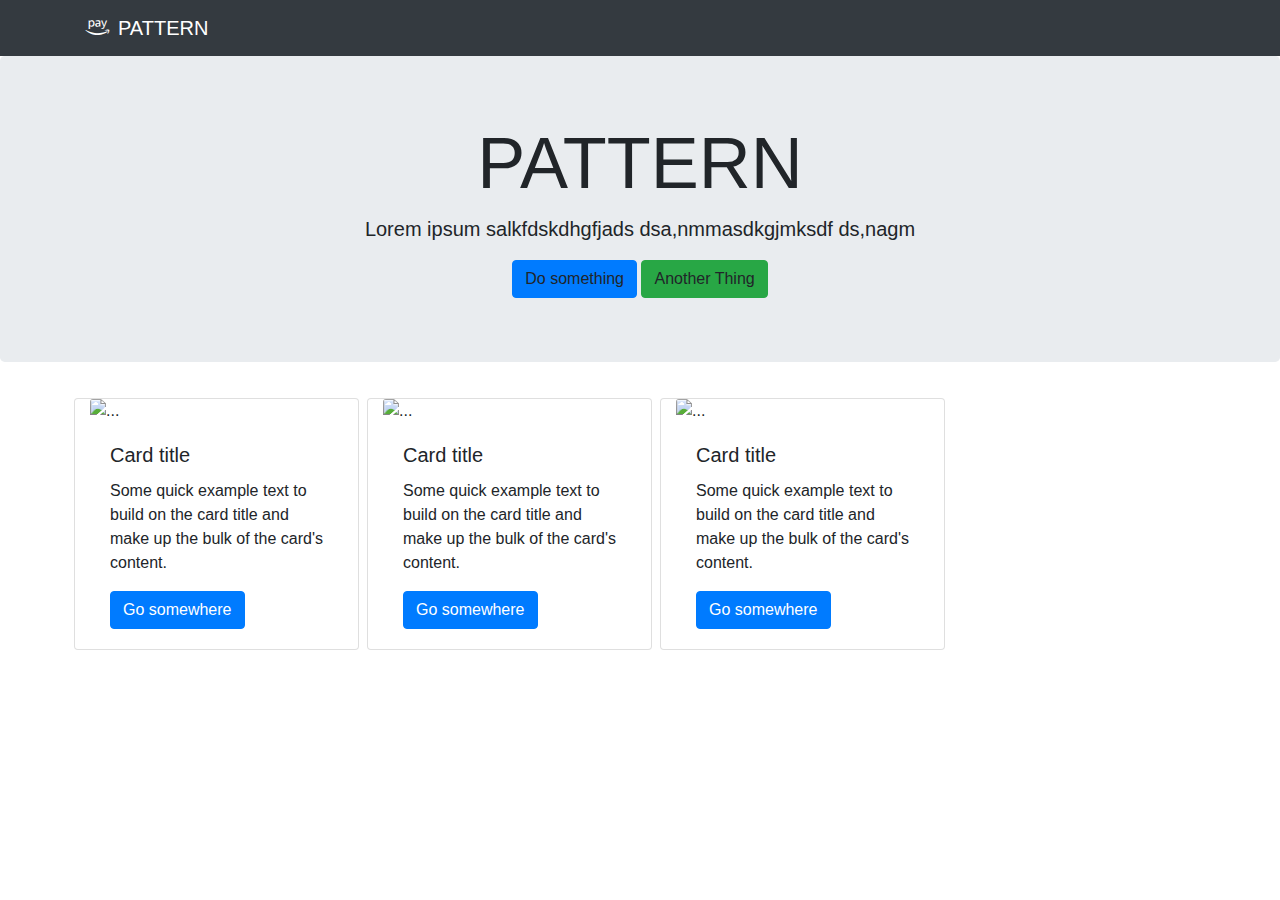
==== index.html @ 2bf9b9d3 "Beginning files" ====
<!doctype html>
<html lang="en">
<head>
    <!-- Required meta tags -->
    <meta charset="utf-8">
    <meta name="viewport" content="width=device-width, initial-scale=1, shrink-to-fit=no">

    <!-- Bootstrap CSS -->
    <link rel="stylesheet" href="https://stackpath.bootstrapcdn.com/bootstrap/4.4.1/css/bootstrap.min.css" integrity="sha384-Vkoo8x4CGsO3+Hhxv8T/Q5PaXtkKtu6ug5TOeNV6gBiFeWPGFN9MuhOf23Q9Ifjh" crossorigin="anonymous">

    <link rel="stylesheet" href="https://use.fontawesome.com/releases/v5.12.1/css/all.css">
    <link rel="stylesheet" href="https://use.fontawesome.com/releases/v5.12.1/css/v4-shims.css">
    <title>Hello, world!</title>
    <style>
        #header{
            background-image: url("../BootstrapProject/imgs/header.jpeg");
        }
    </style>
</head>
<body>
<nav class="navbar bg-dark navbar-dark">
    <div class="container">
        <a href="../BootstrapProject/home.html" class="navbar-brand"><i class="fab fa-amazon-pay mr-2"></i>PATTERN</a>
    </div>
</nav>
<div class="jumbotron text-center" id="header">
    <h1 class="display-3">PATTERN</h1>
    <p class="lead">Lorem ipsum salkfdskdhgfjads dsa,nmmasdkgjmksdf ds,nagm</p>
    <a class="btn btn-primary">Do something </a>
    <a class="btn btn-success">Another Thing</a>
</div>
<div class="container">
    <div class="row">
        <div class="card col-sm-3 col-12 m-1">
            <img src="../BootstrapProject/imgs/pattern1.jpeg" class="card-img-top" alt="...">
            <div class="card-body">
                <h5 class="card-title">Card title</h5>
                <p class="card-text">Some quick example text to build on the card title and make up the bulk of the card's content.</p>
                <a href="#" class="btn btn-primary">Go somewhere</a>
            </div>
        </div>
        <div class="card col-sm-3 col-12 m-1" >
            <img src="../BootstrapProject/imgs/pattern2.jpeg" class="card-img-top" alt="...">
            <div class="card-body">
                <h5 class="card-title">Card title</h5>
                <p class="card-text">Some quick example text to build on the card title and make up the bulk of the card's content.</p>
                <a href="#" class="btn btn-primary">Go somewhere</a>
            </div>
        </div>
        <div class="card col-sm-3 col-12 m-1">
            <img src="../BootstrapProject/imgs/pattern3.jpeg" class="card-img-top" alt="...">
            <div class="card-body">
                <h5 class="card-title">Card title</h5>
                <p class="card-text">Some quick example text to build on the card title and make up the bulk of the card's content.</p>
                <a href="#" class="btn btn-primary">Go somewhere</a>
            </div>
        </div>
    </div>
</div>

<!-- Optional JavaScript -->
<!-- jQuery first, then Popper.js, then Bootstrap JS -->
<script src="https://code.jquery.com/jquery-3.4.1.slim.min.js" integrity="sha384-J6qa4849blE2+poT4WnyKhv5vZF5SrPo0iEjwBvKU7imGFAV0wwj1yYfoRSJoZ+n" crossorigin="anonymous"></script>
<script src="https://cdn.jsdelivr.net/npm/popper.js@1.16.0/dist/umd/popper.min.js" integrity="sha384-Q6E9RHvbIyZFJoft+2mJbHaEWldlvI9IOYy5n3zV9zzTtmI3UksdQRVvoxMfooAo" crossorigin="anonymous"></script>
<script src="https://stackpath.bootstrapcdn.com/bootstrap/4.4.1/js/bootstrap.min.js" integrity="sha384-wfSDF2E50Y2D1uUdj0O3uMBJnjuUD4Ih7YwaYd1iqfktj0Uod8GCExl3Og8ifwB6" crossorigin="anonymous"></script>
</body>
</html>
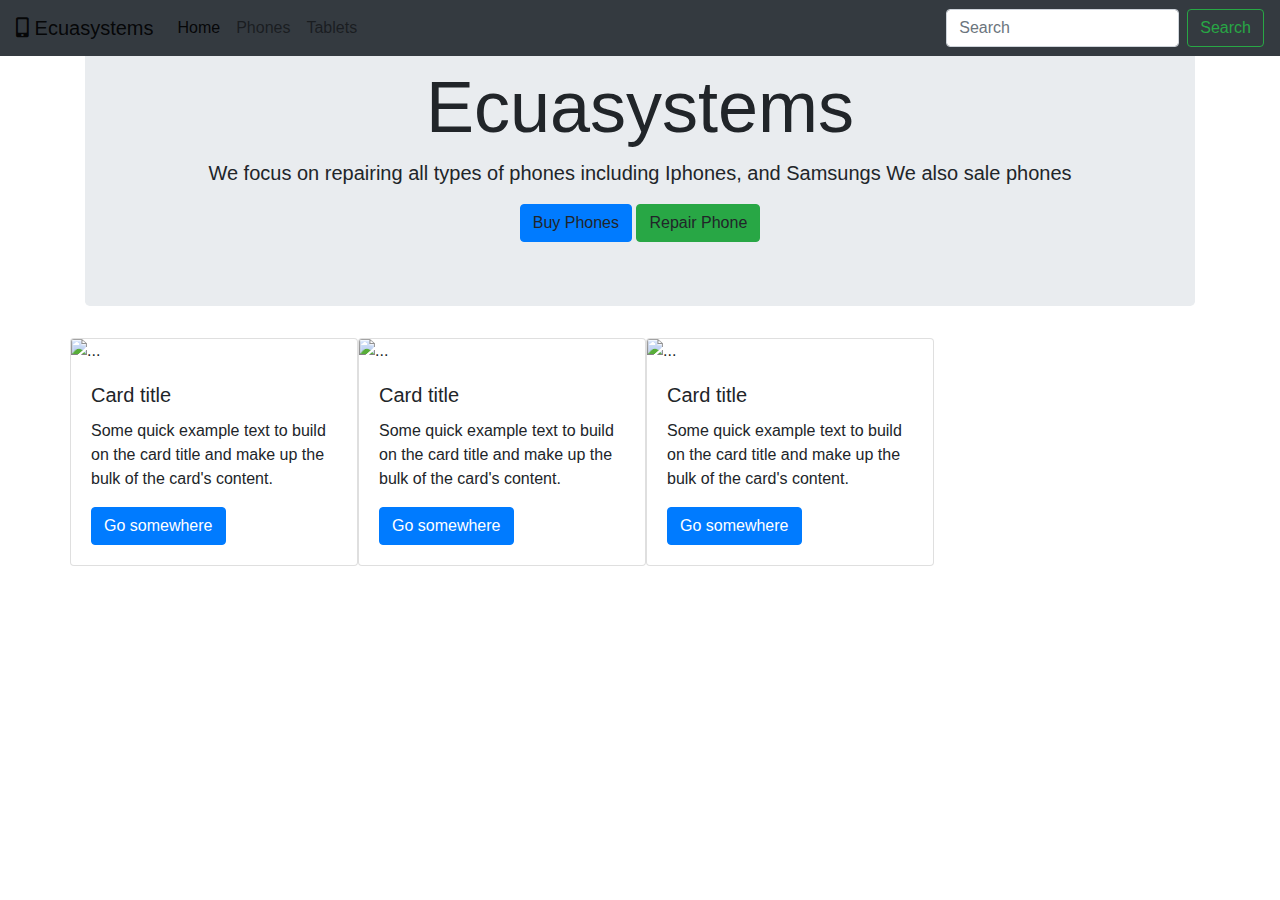
==== commit e2d58dd4: "Update index.html" ====
--- a/index.html
+++ b/index.html
@@ -1,67 +1,106 @@
-<!doctype html>
-<html lang="en">
+<!DOCTYPE html>
+<html lang="">
 <head>
-    <!-- Required meta tags -->
-    <meta charset="utf-8">
-    <meta name="viewport" content="width=device-width, initial-scale=1, shrink-to-fit=no">
-
-    <!-- Bootstrap CSS -->
+    <title>Image Gallery</title>
     <link rel="stylesheet" href="https://stackpath.bootstrapcdn.com/bootstrap/4.4.1/css/bootstrap.min.css" integrity="sha384-Vkoo8x4CGsO3+Hhxv8T/Q5PaXtkKtu6ug5TOeNV6gBiFeWPGFN9MuhOf23Q9Ifjh" crossorigin="anonymous">
-
-    <link rel="stylesheet" href="https://use.fontawesome.com/releases/v5.12.1/css/all.css">
-    <link rel="stylesheet" href="https://use.fontawesome.com/releases/v5.12.1/css/v4-shims.css">
-    <title>Hello, world!</title>
-    <style>
-        #header{
-            background-image: url("../BootstrapProject/imgs/header.jpeg");
-        }
-    </style>
+    <link rel="stylesheet" href="css/home.css">
+    <link rel="stylesheet" href="https://use.fontawesome.com/releases/v5.11.2/css/all.css">
 </head>
 <body>
-<nav class="navbar bg-dark navbar-dark">
+    <nav class="navbar navbar-expand-lg fixed-top navbar-light bg-dark">
+        <a class="navbar-brand" id="ecua" href="#"><i class="fas fa-mobile-alt"></i> Ecuasystems</a>
+        <button class="navbar-toggler" type="button" data-toggle="collapse" data-target="#navbarSupportedContent" aria-controls="navbarSupportedContent" aria-expanded="false" aria-label="Toggle navigation">
+            <span class="navbar-toggler-icon"></span>
+        </button>
+
+        <div class="collapse navbar-collapse" id="navbarSupportedContent">
+            <ul class="navbar-nav mr-auto">
+                <li class="nav-item active">
+                    <a class="nav-link" href="#">Home <span class="sr-only">(current)</span></a>
+                </li>
+                <li class="nav-item">
+                    <a class="nav-link" href="#">Phones</a>
+                </li>
+                <li class="nav-item">
+                    <a class="nav-link" href="#" tabindex="-1" aria-disabled="true">Tablets</a>
+                </li>
+            </ul>
+            <form class="form-inline my-2 my-lg-0">
+                <input class="form-control mr-sm-2" type="search" placeholder="Search" aria-label="Search">
+                <button class="btn btn-outline-success my-2 my-sm-0" type="submit">Search</button>
+            </form>
+        </div>
+    </nav>
     <div class="container">
-        <a href="../BootstrapProject/home.html" class="navbar-brand"><i class="fab fa-amazon-pay mr-2"></i>PATTERN</a>
-    </div>
-</nav>
-<div class="jumbotron text-center" id="header">
-    <h1 class="display-3">PATTERN</h1>
-    <p class="lead">Lorem ipsum salkfdskdhgfjads dsa,nmmasdkgjmksdf ds,nagm</p>
-    <a class="btn btn-primary">Do something </a>
-    <a class="btn btn-success">Another Thing</a>
-</div>
-<div class="container">
-    <div class="row">
-        <div class="card col-sm-3 col-12 m-1">
-            <img src="../BootstrapProject/imgs/pattern1.jpeg" class="card-img-top" alt="...">
-            <div class="card-body">
-                <h5 class="card-title">Card title</h5>
-                <p class="card-text">Some quick example text to build on the card title and make up the bulk of the card's content.</p>
-                <a href="#" class="btn btn-primary">Go somewhere</a>
+        <div class="jumbotron text-center" id="header">
+    		<h1 class="display-3">Ecuasystems</h1>
+    		<p class="lead">We focus on repairing all types of phones including Iphones, and Samsungs We also sale phones</p>
+    		<a class="btn btn-primary">Buy Phones </a>
+    		<a class="btn btn-success">Repair Phone</a>
+		</div>
+        <div class="row">
+            <div class="card" style="width: 18rem;">
+  				<img src="https://images.unsplash.com/photo-1523206489230-c012c64b2b48?ixlib=rb-1.2.1&ixid=eyJhcHBfaWQiOjEyMDd9&auto=format&fit=crop&w=934&q=80" class="card-img-top" alt="...">
+  				<div class="card-body">
+    				<h5 class="card-title">Card title</h5>
+    				<p class="card-text">Some quick example text to build on the 			card title and make up the bulk of the card's content.</p>
+    				<a href="#" class="btn btn-primary">Go somewhere</a>
+  				</div>
+			</div>
+            <div class="card" style="width: 18rem;">
+  				<img src="https://images.unsplash.com/photo-1574944985070-8f3ebc6b79d2?ixlib=rb-1.2.1&ixid=eyJhcHBfaWQiOjEyMDd9&auto=format&fit=crop&w=892&q=80" class="card-img-top" alt="...">
+  				<div class="card-body">
+    				<h5 class="card-title">Card title</h5>
+    				<p class="card-text">Some quick example text to build on the 			card title and make up the bulk of the card's content.</p>
+    				<a href="#" class="btn btn-primary">Go somewhere</a>
+  				</div>
+			</div>
+            <div class="card" style="width: 18rem;">
+  				<img src="https://images.unsplash.com/photo-1574763546929-db0ab5c5e4b6?ixlib=rb-1.2.1&auto=format&fit=crop&w=892&q=80" class="card-img-top" alt="...">
+  				<div class="card-body">
+    				<h5 class="card-title">Card title</h5>
+    				<p class="card-text">Some quick example text to build on the 			card title and make up the bulk of the card's content.</p>
+    				<a href="#" class="btn btn-primary">Go somewhere</a>
+  				</div>
+			</div>
+            <div class="col-md-4 col-sm-6">
+                <div class="thumbnail">
+                    <div class="image image1"></div>
+                </div>
             </div>
-        </div>
-        <div class="card col-sm-3 col-12 m-1" >
-            <img src="../BootstrapProject/imgs/pattern2.jpeg" class="card-img-top" alt="...">
-            <div class="card-body">
-                <h5 class="card-title">Card title</h5>
-                <p class="card-text">Some quick example text to build on the card title and make up the bulk of the card's content.</p>
-                <a href="#" class="btn btn-primary">Go somewhere</a>
+            <div class="col-md-4 col-sm-6">
+                <div class="thumbnail">
+                    <div class="image image2"></div>
+                </div>
             </div>
-        </div>
-        <div class="card col-sm-3 col-12 m-1">
-            <img src="../BootstrapProject/imgs/pattern3.jpeg" class="card-img-top" alt="...">
-            <div class="card-body">
-                <h5 class="card-title">Card title</h5>
-                <p class="card-text">Some quick example text to build on the card title and make up the bulk of the card's content.</p>
-                <a href="#" class="btn btn-primary">Go somewhere</a>
+            <div class="col-md-4 col-sm-6">
+                <div class="thumbnail">
+                    <div class="image image3"></div>
+                </div>
+            </div>
+            <div class="col-md-4 col-sm-6">
+                <div class="thumbnail">
+                    <div class="image image1"></div>
+                </div>
+            </div>
+            <div class="col-md-4 col-sm-6">
+                <div class="thumbnail">
+                    <div class="image image2"></div>
+                </div>
+            </div>
+            <div class="col-md-4 col-sm-6">
+                <div class="thumbnail">
+                    <div class="image image3"></div>
+                </div>
             </div>
         </div>
     </div>
-</div>
 
-<!-- Optional JavaScript -->
-<!-- jQuery first, then Popper.js, then Bootstrap JS -->
-<script src="https://code.jquery.com/jquery-3.4.1.slim.min.js" integrity="sha384-J6qa4849blE2+poT4WnyKhv5vZF5SrPo0iEjwBvKU7imGFAV0wwj1yYfoRSJoZ+n" crossorigin="anonymous"></script>
-<script src="https://cdn.jsdelivr.net/npm/popper.js@1.16.0/dist/umd/popper.min.js" integrity="sha384-Q6E9RHvbIyZFJoft+2mJbHaEWldlvI9IOYy5n3zV9zzTtmI3UksdQRVvoxMfooAo" crossorigin="anonymous"></script>
-<script src="https://stackpath.bootstrapcdn.com/bootstrap/4.4.1/js/bootstrap.min.js" integrity="sha384-wfSDF2E50Y2D1uUdj0O3uMBJnjuUD4Ih7YwaYd1iqfktj0Uod8GCExl3Og8ifwB6" crossorigin="anonymous"></script>
+    <script src="https://code.jquery.com/jquery-3.4.1.slim.min.js" integrity="sha384-J6qa4849blE2+poT4WnyKhv5vZF5SrPo0iEjwBvKU7imGFAV0wwj1yYfoRSJoZ+n" crossorigin="anonymous"></script>
+    <script src="https://cdn.jsdelivr.net/npm/popper.js@1.16.0/dist/umd/popper.min.js" integrity="sha384-Q6E9RHvbIyZFJoft+2mJbHaEWldlvI9IOYy5n3zV9zzTtmI3UksdQRVvoxMfooAo" crossorigin="anonymous"></script>
+    <script src="https://stackpath.bootstrapcdn.com/bootstrap/4.4.1/js/bootstrap.min.js" integrity="sha384-wfSDF2E50Y2D1uUdj0O3uMBJnjuUD4Ih7YwaYd1iqfktj0Uod8GCExl3Og8ifwB6" crossorigin="anonymous"></script>
+
+
 </body>
-</html>+</html>
+
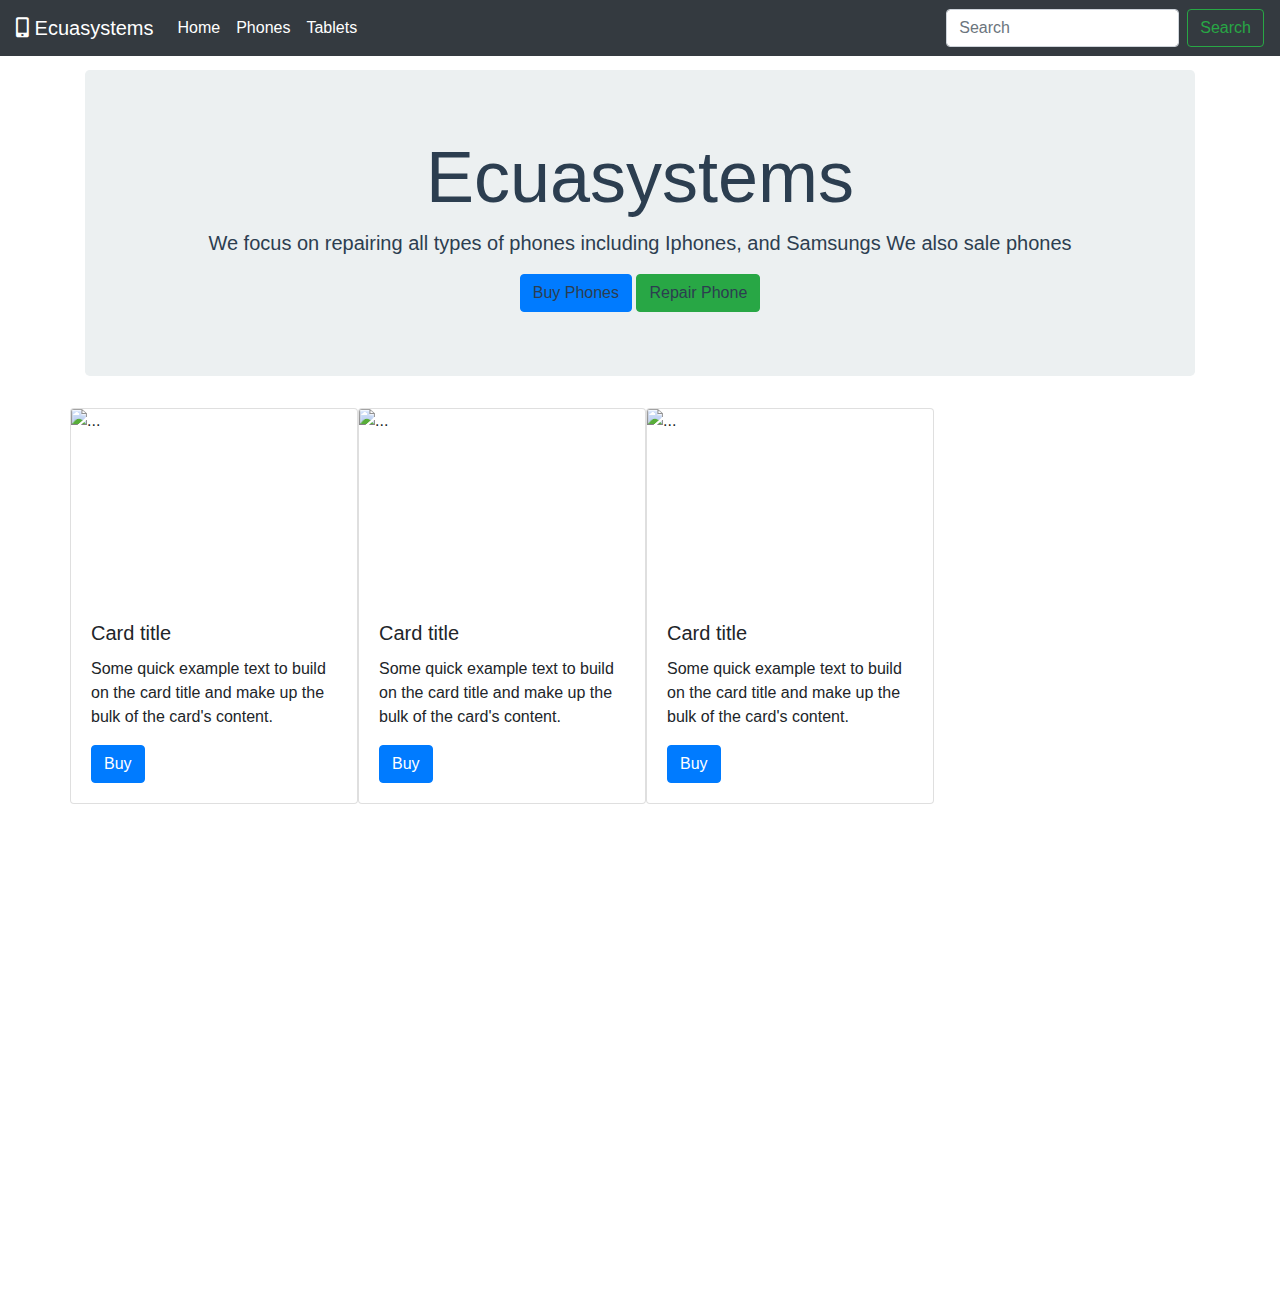
==== commit a90fa7de: "Update index.html" ====
--- a/index.html
+++ b/index.html
@@ -44,7 +44,7 @@
   				<div class="card-body">
     				<h5 class="card-title">Card title</h5>
     				<p class="card-text">Some quick example text to build on the 			card title and make up the bulk of the card's content.</p>
-    				<a href="#" class="btn btn-primary">Go somewhere</a>
+    				<a href="#" class="btn btn-primary">Buy</a>
   				</div>
 			</div>
             <div class="card" style="width: 18rem;">
@@ -52,7 +52,7 @@
   				<div class="card-body">
     				<h5 class="card-title">Card title</h5>
     				<p class="card-text">Some quick example text to build on the 			card title and make up the bulk of the card's content.</p>
-    				<a href="#" class="btn btn-primary">Go somewhere</a>
+    				<a href="#" class="btn btn-primary">Buy</a>
   				</div>
 			</div>
             <div class="card" style="width: 18rem;">
@@ -60,7 +60,7 @@
   				<div class="card-body">
     				<h5 class="card-title">Card title</h5>
     				<p class="card-text">Some quick example text to build on the 			card title and make up the bulk of the card's content.</p>
-    				<a href="#" class="btn btn-primary">Go somewhere</a>
+    				<a href="#" class="btn btn-primary">Buy</a>
   				</div>
 			</div>
             <div class="col-md-4 col-sm-6">
--- a/css/home.css
+++ b/css/home.css
@@ -0,0 +1,34 @@
+body{
+    padding-top: 70px;
+}
+
+
+.image{
+    width: 100%;
+    height: 250px;
+    background-size: cover;
+    background-position: center;
+
+}
+.jumbotron{
+    color: #2c3e50;
+    background-color: #ecf0f1;
+
+}
+#ecua{
+    color: white;
+}
+.navbar-brand .fa-mobile-alt{
+    color: white;
+}
+.navbar-light .navbar-nav .nav-link{
+    color: white;
+}
+.navbar-light .navbar-nav .active>.nav-link, .navbar-light .navbar-nav .nav-link.active, .navbar-light .navbar-nav .nav-link.show, .navbar-light .navbar-nav .show>.nav-link{
+    color: white;
+}
+.card-img-top {
+    width: 100%;
+    height: 15vw;
+    object-fit: cover;
+}
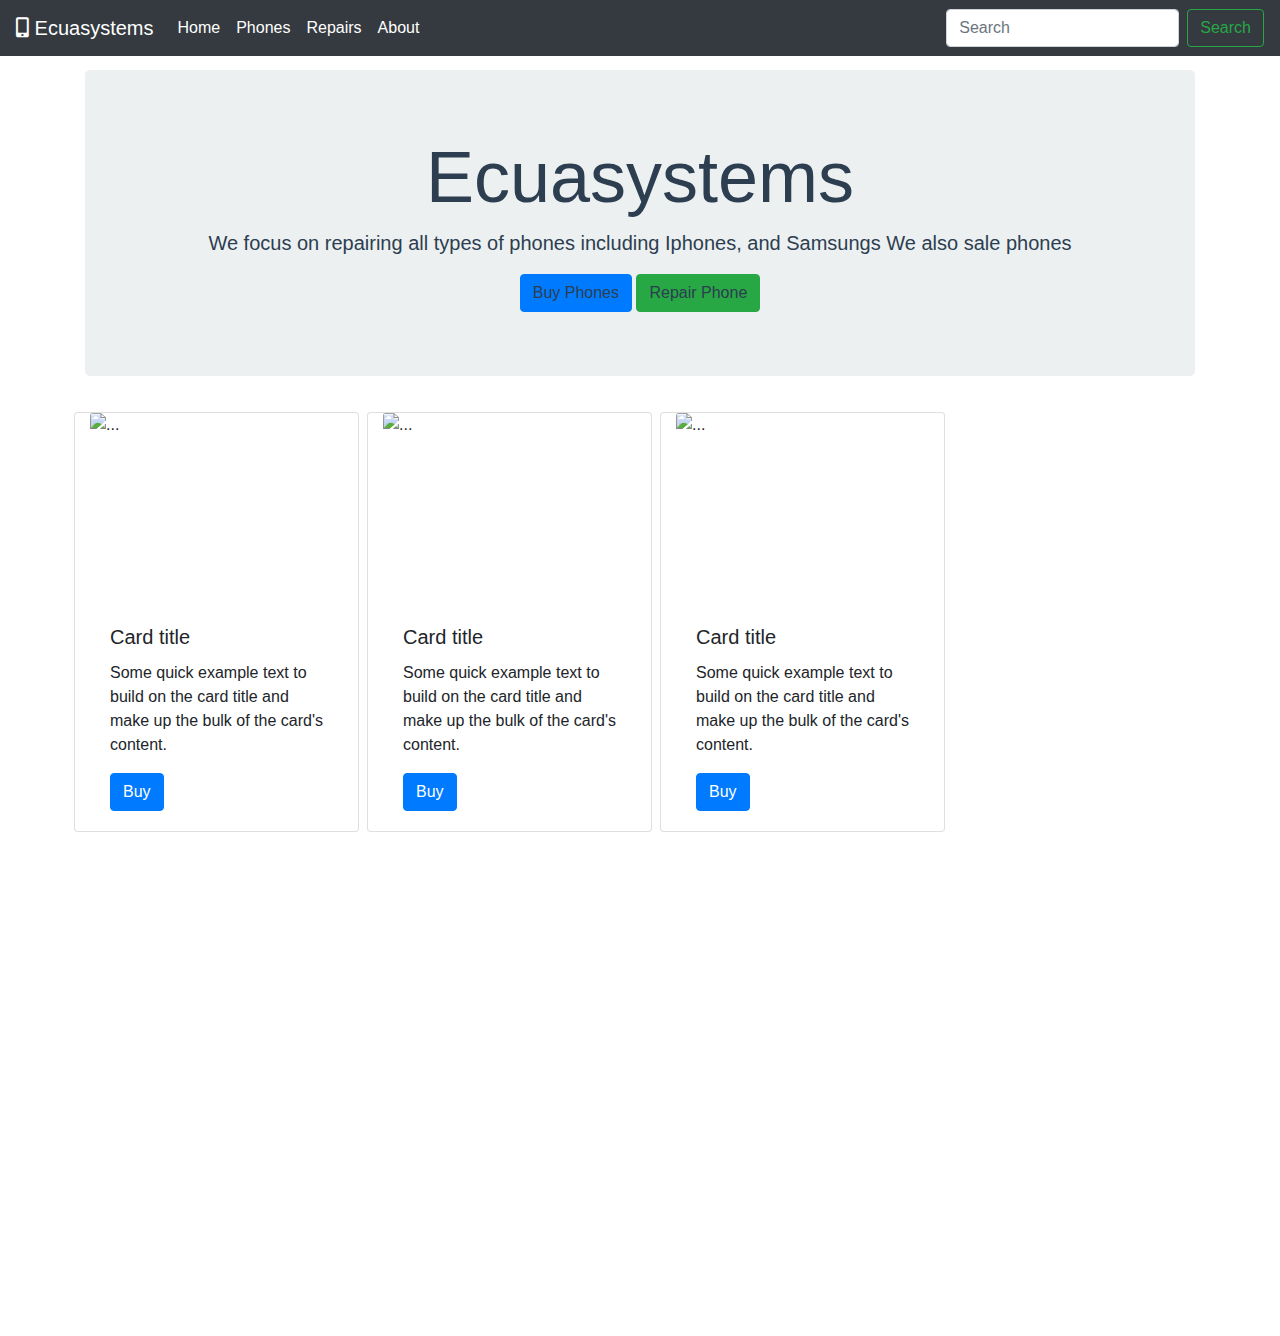
==== commit 2c3449c6: "Update index.html" ====
--- a/index.html
+++ b/index.html
@@ -16,13 +16,16 @@
         <div class="collapse navbar-collapse" id="navbarSupportedContent">
             <ul class="navbar-nav mr-auto">
                 <li class="nav-item active">
-                    <a class="nav-link" href="#">Home <span class="sr-only">(current)</span></a>
+                    <a class="nav-link" href="./index.html">Home <span class="sr-only">(current)</span></a>
                 </li>
                 <li class="nav-item">
-                    <a class="nav-link" href="#">Phones</a>
+                    <a class="nav-link" href="./Phones.html">Phones</a>
                 </li>
                 <li class="nav-item">
-                    <a class="nav-link" href="#" tabindex="-1" aria-disabled="true">Tablets</a>
+                    <a class="nav-link" href="./Repairs.html" tabindex="-1" aria-disabled="true">Repairs</a>
+                </li>
+				<li class="nav-item">
+                    <a class="nav-link" href="./About.html" tabindex="-1" aria-disabled="true">About</a>
                 </li>
             </ul>
             <form class="form-inline my-2 my-lg-0">
@@ -39,7 +42,7 @@
     		<a class="btn btn-success">Repair Phone</a>
 		</div>
         <div class="row">
-            <div class="card" style="width: 18rem;">
+            <div class="card col-sm-3 col-12 m-1" style="width: 18rem;">
   				<img src="https://images.unsplash.com/photo-1523206489230-c012c64b2b48?ixlib=rb-1.2.1&ixid=eyJhcHBfaWQiOjEyMDd9&auto=format&fit=crop&w=934&q=80" class="card-img-top" alt="...">
   				<div class="card-body">
     				<h5 class="card-title">Card title</h5>
@@ -47,7 +50,7 @@
     				<a href="#" class="btn btn-primary">Buy</a>
   				</div>
 			</div>
-            <div class="card" style="width: 18rem;">
+            <div class="card col-sm-3 col-12 m-1" style="width: 18rem;">
   				<img src="https://images.unsplash.com/photo-1574944985070-8f3ebc6b79d2?ixlib=rb-1.2.1&ixid=eyJhcHBfaWQiOjEyMDd9&auto=format&fit=crop&w=892&q=80" class="card-img-top" alt="...">
   				<div class="card-body">
     				<h5 class="card-title">Card title</h5>
@@ -55,7 +58,7 @@
     				<a href="#" class="btn btn-primary">Buy</a>
   				</div>
 			</div>
-            <div class="card" style="width: 18rem;">
+            <div class="card col-sm-3 col-12 m-1" style="width: 18rem;">
   				<img src="https://images.unsplash.com/photo-1574763546929-db0ab5c5e4b6?ixlib=rb-1.2.1&auto=format&fit=crop&w=892&q=80" class="card-img-top" alt="...">
   				<div class="card-body">
     				<h5 class="card-title">Card title</h5>
